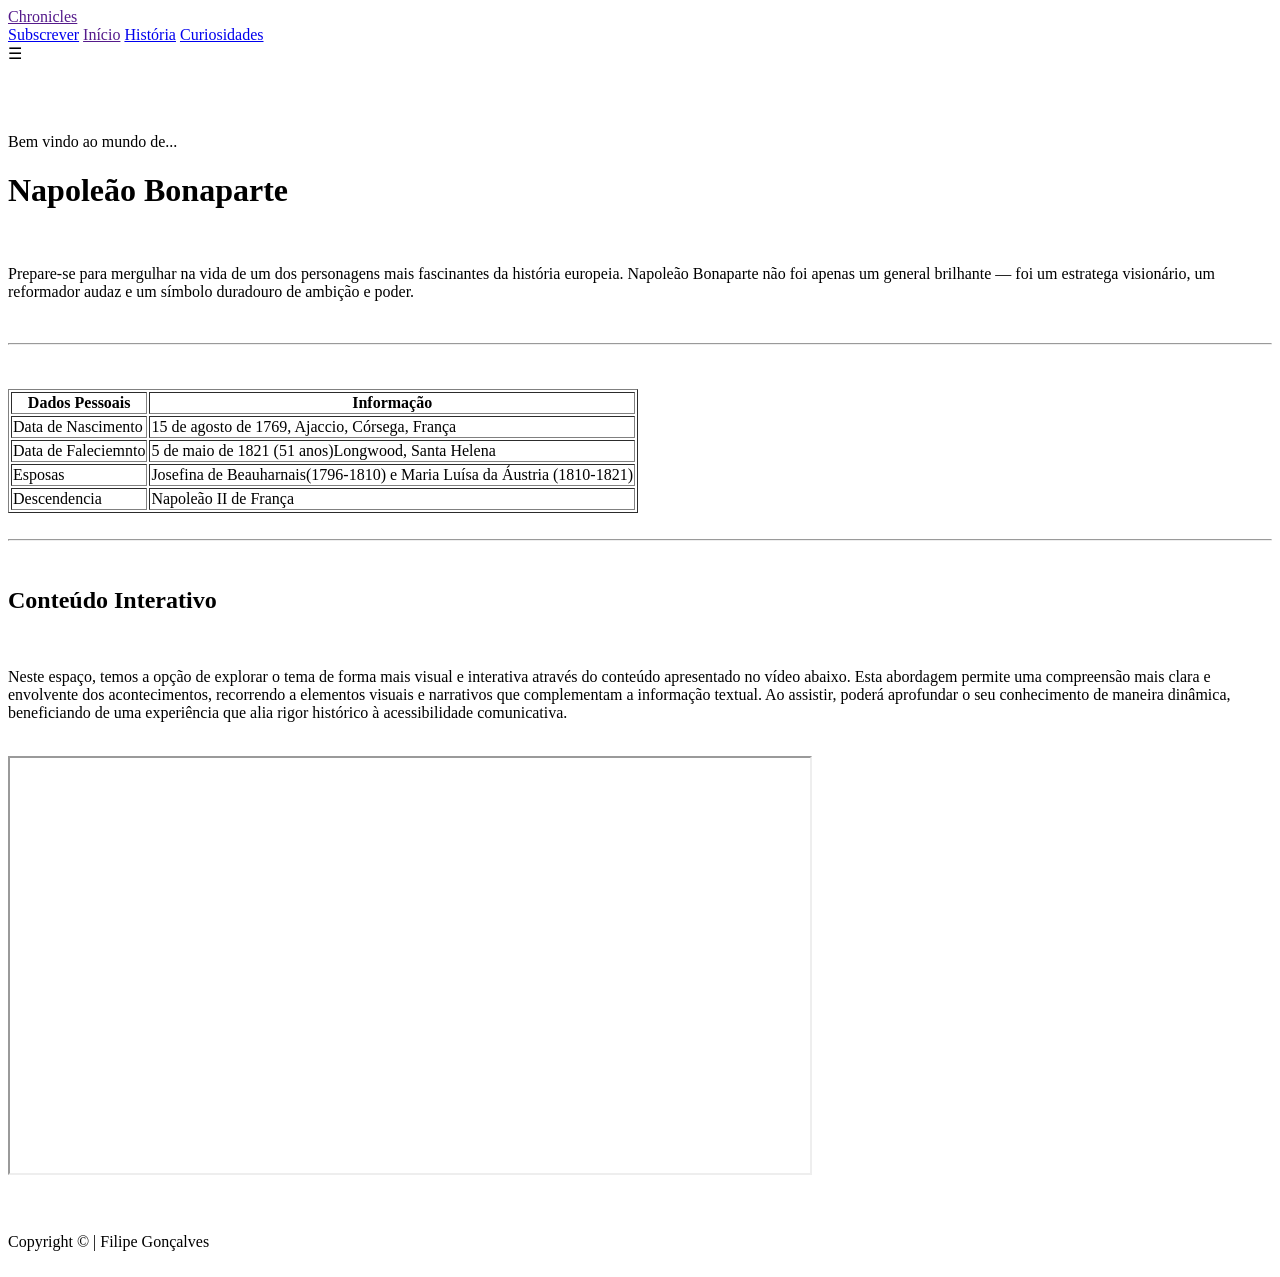
==== index.html @ faf63187 "Update and rename Introdução.html to index.html" ====
<!DOCTYPE html>
<html lang="pt">
<head>
    <meta charset="UTF-8">
    <meta name="viewport" content="width=device-width, initial-scale=1.0">
    <title>Introdução</title>
    <link rel="stylesheet" href="css_projeto/intro_header.css">
    <link rel="stylesheet" href="css_projeto/intro_main.css">
</head>
<body>
    <header>
        <div class="intro">
         <nav class="flex-container">
            <div id="cabeçalho">
               <a href="" id="titulo">Chronicles</a>
            </div>
            <div class="links">
              <a href="Subscrição.html" id="Butao">Subscrever</a>
              <a href="">Início</a>
              <a href="Pagina_2.html">História</a>
              <a href="Pagina_3.html">Curiosidades</a>
            </div>
            <span class="menu">&#9776;</span>
         </nav>
            <br><br><br>
            <p id="p1">Bem vindo ao mundo de...</p>
            <h1 class="h1">Napoleão Bonaparte</h1>
            <br>
            <div id="paragrafo">
             <p>Prepare-se para mergulhar na vida de um dos personagens mais fascinantes da história europeia. Napoleão Bonaparte não foi apenas um general brilhante — foi um estratega visionário, um reformador audaz e um símbolo duradouro de ambição e poder.</p>
            </div>
        </div>
    </header>
    <br><hr><br>
    <main>
        <br>
        <section class="container">
             <div id="tabela">
                <table border="1">
                    <tr>
                        <th>Dados Pessoais</th>
                        <th>Informação</th>
                    </tr>
                    <tr>
                        <td>Data de Nascimento</td>
                        <td>15 de agosto de 1769, Ajaccio, Córsega, França</td>
                    </tr>
                    <tr>
                        <td>Data de Faleciemnto</td>
                        <td>5 de maio de 1821 (51 anos)Longwood, Santa Helena</td>
                    </tr>
                    <tr>
                        <td>Esposas</td>
                        <td>Josefina de Beauharnais(1796-1810) e Maria Luísa da Áustria (1810-1821)</td>
                    </tr>
                    <tr>
                        <td>Descendencia</td>
                        <td>Napoleão II de França</td>
                    </tr>
                </table>
             </div>
              <div id="img1">
                <img src="https://www.granjaviana.com.br/upload/vairolar/655fd2a1e57c4-_napoleao-750.jpg" alt="" id="napoleao1">
             </div>
        </section>
        <hr>
        <br>
        <h2>Conteúdo Interativo</h2>
        <br>
        <div id="contInterativo">
         <div id="p3">
          <p>Neste espaço, temos a opção de explorar o tema de forma mais visual e interativa através do conteúdo apresentado no vídeo abaixo. Esta abordagem permite uma compreensão mais clara e envolvente dos acontecimentos, recorrendo a elementos visuais e narrativos que complementam a informação textual. Ao assistir, poderá aprofundar o seu conhecimento de maneira dinâmica, beneficiando de uma experiência que alia rigor histórico à acessibilidade comunicativa.</p>
         </div>
         <br>
         <div id="video">
           <iframe width="800" height="415" 
            src="https://www.youtube.com/embed/uC8TK7GH85o?si=nS4-UUWVBPDQflLw" 
            title="YouTube video player" 
           ></iframe>
         </div>
        </div>
    </main>
    <br><br><br>
    <footer>
        <span>Copyright &copy; | Filipe Gonçalves</span>
    </footer>
    <br>
</body>
</html>
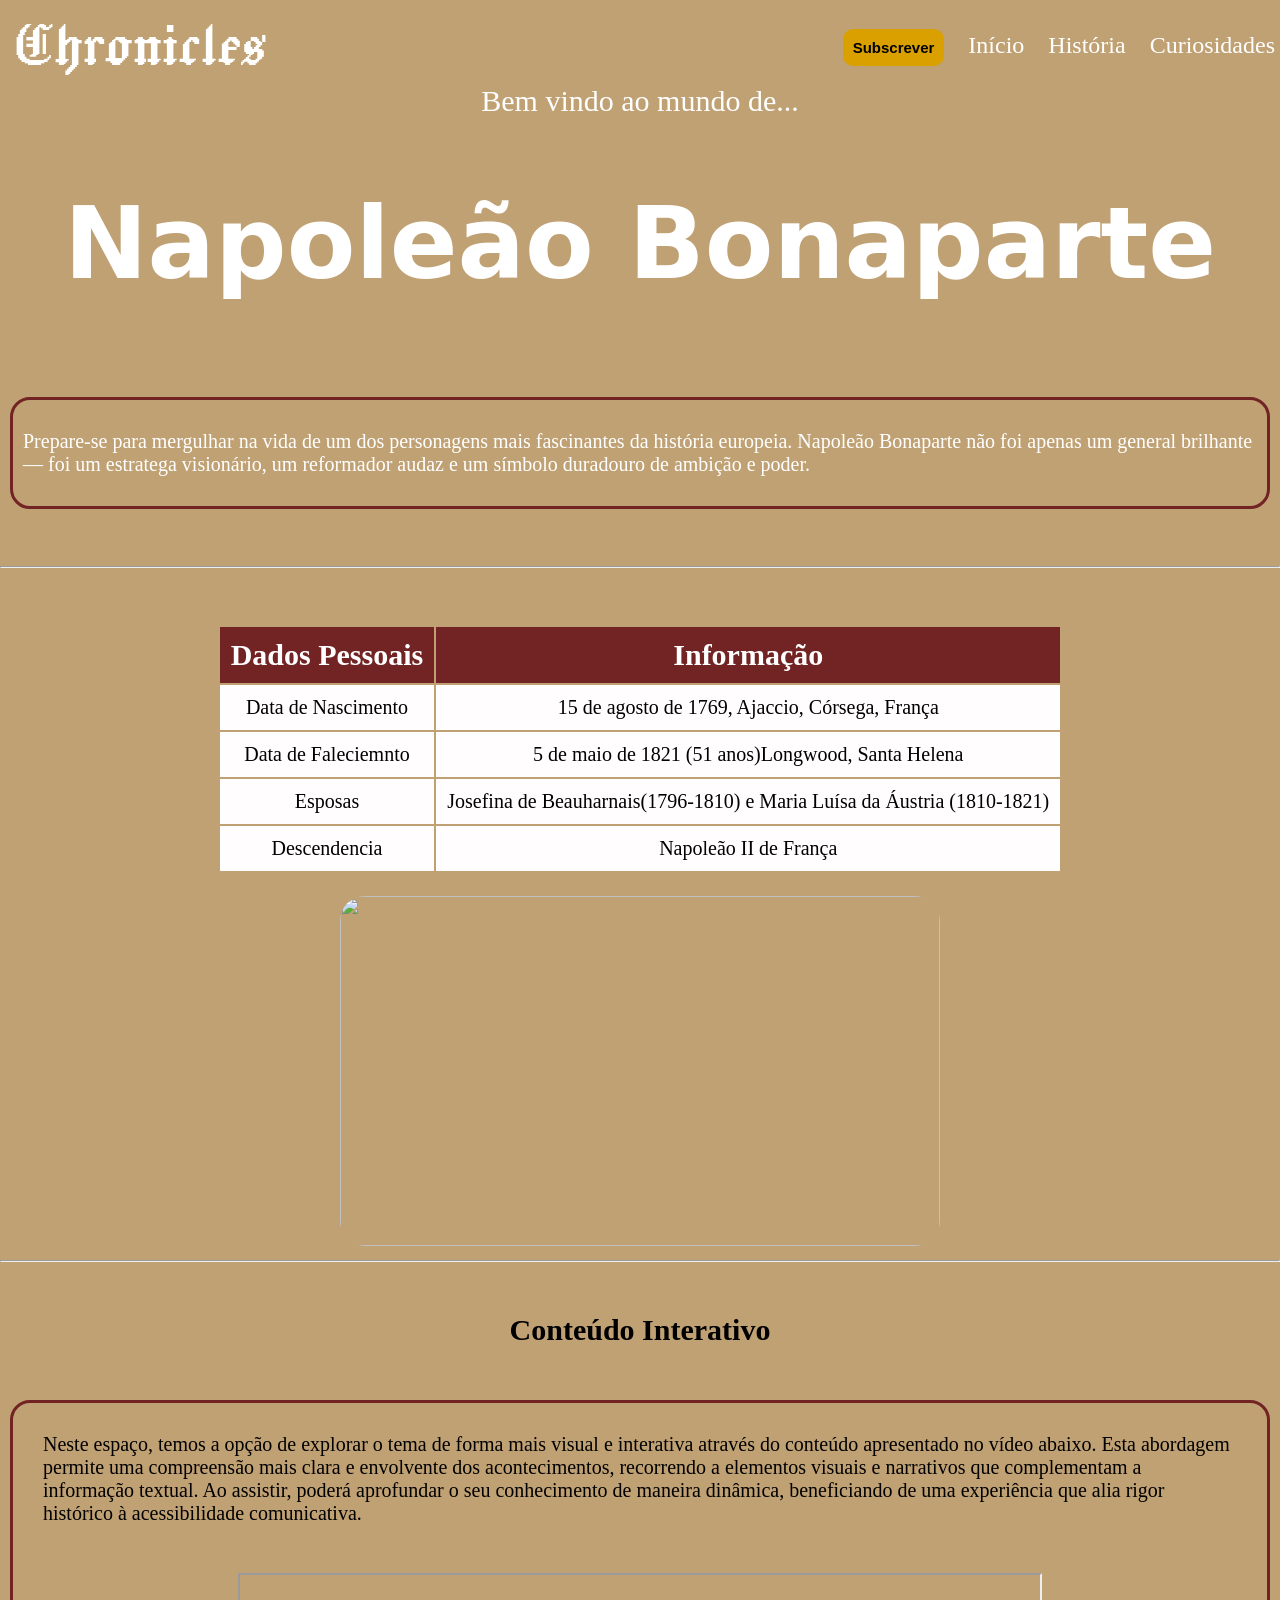
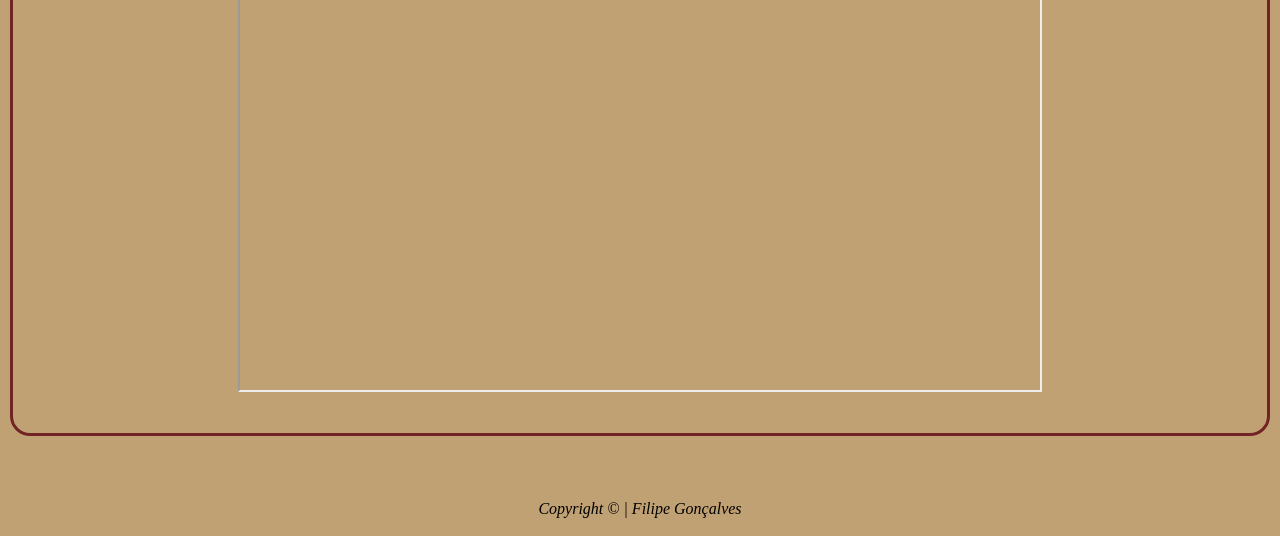
==== commit 4c0035bc: "Projeto1" ====
--- a/index.html
+++ b/index.html
@@ -16,7 +16,7 @@
             </div>
             <div class="links">
               <a href="Subscrição.html" id="Butao">Subscrever</a>
-              <a href="">Início</a>
+              <a href="index.html">Início</a>
               <a href="Pagina_2.html">História</a>
               <a href="Pagina_3.html">Curiosidades</a>
             </div>
--- a/css_projeto/intro_header.css
+++ b/css_projeto/intro_header.css
@@ -0,0 +1,147 @@
+@import url('https://fonts.googleapis.com/css2?family=Jacquard+24&display=swap');
+.jacquard-24-regular {
+  font-family: "Jacquard 24", system-ui;
+  font-weight: 400;
+  font-style: normal;
+}
+@import url('https://fonts.googleapis.com/css2?family=Aboreto&display=swap');
+.aboreto-regular {
+  font-family: "Aboreto", system-ui;
+  font-weight: 400;
+  font-style: normal;
+}
+
+
+
+/*Introdução*/
+.intro{
+  background-image: url("https://copilot.microsoft.com/th/id/BCO.6a415507-19b7-4f34-b871-b1bed56b117d.png");
+  background-repeat: no-repeat;
+  background-size: cover;
+  height: 540px;
+  background-position: center 20%;
+  margin-top: 0%;
+}
+@media screen and (max-width: 768px) {
+  .intro {
+    height: fit-content;
+  }
+  .h1{
+    color: aliceblue;
+  }
+}
+
+/*NavBar*/
+nav{
+    position: fixed;
+     top: 0;
+     left: 0;
+     width: 100%;
+     height: 60px;
+    margin-right: 70px;
+}
+
+/*links*/
+.links{
+  margin-right: 20px;
+}
+.menu{
+  display: none;
+  font-size: 40px;
+  color: white;
+  cursor: pointer;
+  margin-right: 20px;
+}
+@media screen and (max-width: 768px) {
+  .links {
+    display: none;
+  }
+
+  .menu {
+    display: block;
+  }
+}
+
+/*NavBar e introdução*/
+.flex-container{
+  display: flex;
+  justify-content: space-between;
+  align-items: center;
+  gap: 40px;
+  padding: 15px;
+  word-spacing: 20px;
+}
+
+/*Chronicles*/
+#titulo{
+  justify-content: start;
+  font-size: 70px;
+  font-family: "Jacquard 24", system-ui;
+}
+
+/*Links tranform*/
+a{
+  font-size: x-large;
+  color: rgb(255, 255, 255);
+  text-decoration: none;
+}
+a:hover {
+  color: rgb(238, 201, 99);
+}
+
+/*Botão Subscrever*/
+#Butao{
+  border: none;
+  padding: 10px;
+  color: rgb(0, 0, 0);
+  border-radius: 10px;
+  font-size: 15px;
+  text-align: center;
+  font-weight: bold;
+  width: 100px;
+  height: 60px;
+  background-color: rgb(218, 160, 0);
+  cursor: pointer;
+  transition: background-color 0.3s;
+  margin-left: 30px;
+  font-family: Arial, Helvetica, sans-serif;
+}
+#Butao:hover{
+  background-color: white;
+}
+
+/*div titulo*/
+#cabeçalho{
+  display: flex;
+  justify-content: space-between;
+  align-items: center;
+}
+
+/*Paragrafo introdutorio*/
+#paragrafo{
+    border: solid rgb(114, 35, 35);
+    border-radius: 20px;
+    padding: 10px;
+    color: rgb(255, 255, 255);
+    margin: 10px;
+}
+/*Titulo "Napoleao Bonaparte"*/
+
+h1{
+    font-size: 100px;  
+    font-family: "Aboreto", system-ui;
+    color: rgb(255, 255, 255);
+    text-align: center;
+}
+@media screen and (max-width: 768px) {
+  h1{
+    font-size: 60px;
+  }
+}
+/*Primeiro Paragrafo*/
+
+#p1{
+    font-size: 30px;
+    text-align: center;
+    color: white;
+}
--- a/css_projeto/intro_main.css
+++ b/css_projeto/intro_main.css
@@ -0,0 +1,88 @@
+/*Cor do fundo*/
+body{
+    background-color: rgb(192, 161, 116);
+    margin: 0;
+    padding: 0;
+}
+/*Imagem napoleao grid*/
+
+#napoleao1{
+    border-radius: 25px;
+    height: 350px;
+    width: 600px;
+}
+@media screen and (max-width: 768px) {
+  #napoleao1{
+    height: 80%;
+    width: 100%;
+  }
+}
+/*Paragrafos e textos de tabela*/
+
+p{
+    font-size: 20px;
+}
+#p3{
+    color: rgb(0, 0, 0);
+    margin: 20px;
+}
+table{
+    border: solid rgba(255, 255, 255, 0);
+    border-radius: 25px;
+}
+th{
+    color: rgb(0, 0, 0);
+    font-size: 30px;
+    background-color: rgb(114, 35, 35);
+    color: white;
+    padding: 10px;
+}
+td{
+    color: rgb(0, 0, 0);
+    font-size: 20px;
+    text-align: center;
+    background-color: rgb(255, 253, 253);
+    padding: 10px;
+}
+
+
+/*Flex com imagens e tabela*/
+.container{
+    display: flex;
+    margin: 10px;
+    align-items: center;
+    justify-content: space-evenly;
+    flex-wrap: wrap;
+    gap: 20px;
+}
+/*Suporte video*/
+h2{
+    text-align: center;
+    font-size: 30px;
+}
+#video{
+    display: flex;
+    justify-content: center;
+    margin: 10px;
+}
+
+#contInterativo{
+    border-radius: 20px;
+    border: solid rgb(114, 35, 35);
+    padding: 10px;
+    height: 610px;
+    margin: 10px;
+}
+@media screen and (max-width: 768px) {
+  #contInterativo{
+    height: fit-content;
+  }
+}
+
+/*CopyRight*/
+
+footer{
+    text-align: center;
+    color: black;
+    font-style: italic;
+}
